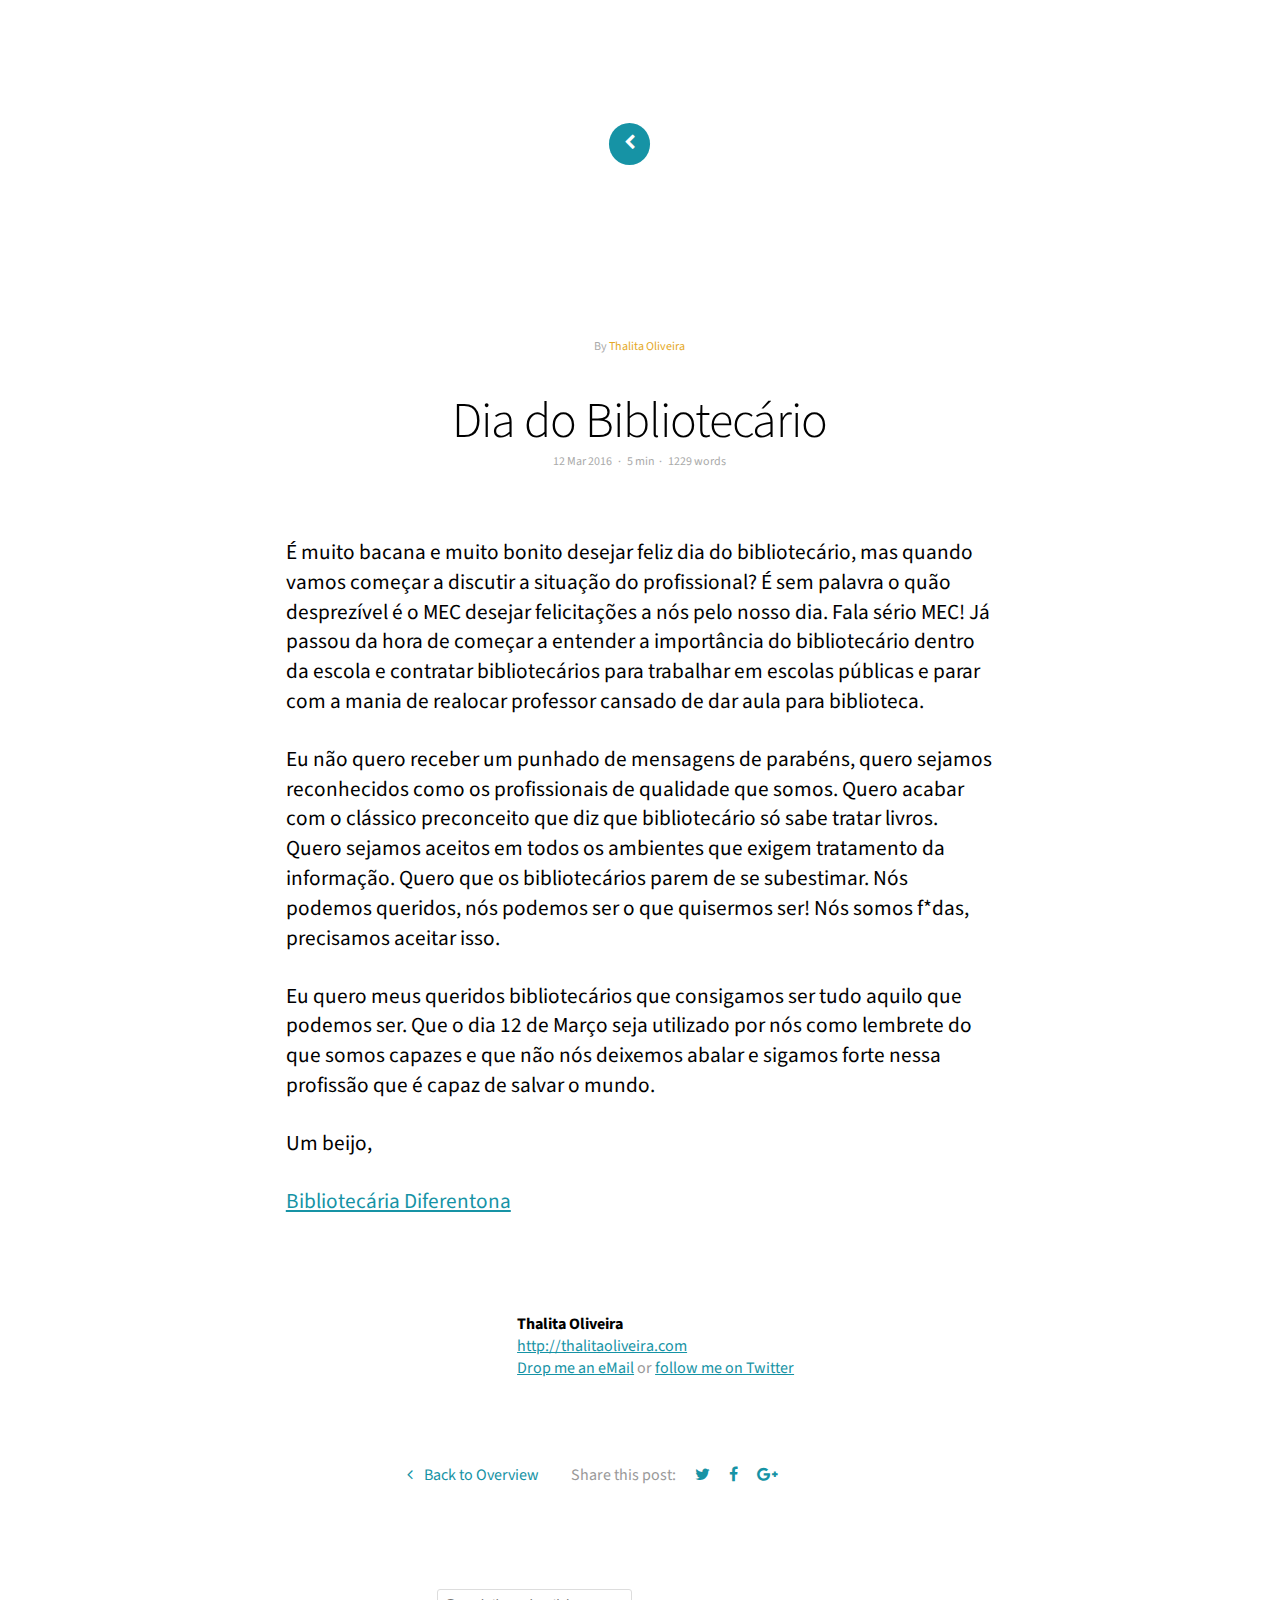
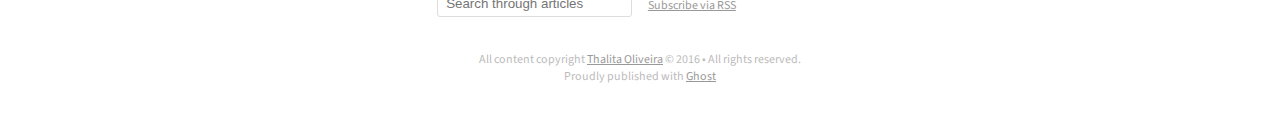
==== dia-do-bibliotecario/index.html @ 6cfe7553 "Blog update at 2016-04-02 15:34:23" ====
<!DOCTYPE html>
<html>
<head>
    <meta charset="utf-8" />
    <meta http-equiv="X-UA-Compatible" content="IE=edge" />

    <title>Dia do Bibliotecário</title>
    <meta name="description" content="É muito bacana e muito bonito desejar feliz dia do bibliotecário, mas quando vamos começar a discutir a situação do profissional?" />

    <!-- (1) Optimize for mobile versions: http://goo.gl/EOpFl -->
    <meta name="viewport" content="width=device-width, initial-scale=1.0">

    <!-- (1) force latest IE rendering engine: bit.ly/1c8EiC9 -->
    <meta http-equiv="X-UA-Compatible" content="IE=edge">

    <meta name="HandheldFriendly" content="True" />
    <meta name="MobileOptimized" content="320" />
    <meta name="apple-mobile-web-app-capable" content="yes">
    <meta name="apple-mobile-web-app-status-bar-style" content="black-translucent">
    <meta name="twitter:card" content="summary">
    <meta name="twitter:title" content="Dia do Bibliotecário">
    <meta name="twitter:description" content="É muito bacana e muito bonito desejar feliz dia do bibliotecário, mas quando vamos começar a discutir a situação do profissional?">
    <meta name="twitter:site" content="http://www.svenread.com">
    <meta name="twitter:creator" content="@starburst1977">
    <meta name="google-site-verification" content="">
    <meta property="fb:admins" content="">
    <meta property="og:type" content="article">
    <meta property="og:title" content="Dia do Bibliotecário">
    <meta property="og:description" content="É muito bacana e muito bonito desejar feliz dia do bibliotecário, mas quando vamos começar a discutir a situação do profissional?">

    <link rel="shortcut icon" href="../favicon.ico">

    <link rel="stylesheet" type="text/css" href="../assets/css/main.css?v=9c17a41917" />
    <link rel="stylesheet" href="../assets/js/styles/obsidian.css?v=9c17a41917">

    <link href="http://netdna.bootstrapcdn.com/font-awesome/4.0.3/css/font-awesome.min.css" rel="stylesheet">
    <link rel="stylesheet" href="http://brick.a.ssl.fastly.net/Linux+Libertine:400,400i,700,700i">
    <link href='http://fonts.googleapis.com/css?family=Source+Sans+Pro:300,400,600,700,300italic,400italic,700italic' rel='stylesheet' type='text/css'>
    <script src="https://code.jquery.com/jquery-1.11.0.min.js"></script>
    <link rel="canonical" href="index.html" />
    <meta name="referrer" content="origin" />
    
    <meta property="og:site_name" content="Thalita Oliveira" />
    <meta property="og:type" content="article" />
    <meta property="og:title" content="Dia do Bibliotecário" />
    <meta property="og:description" content="É muito bacana e muito bonito desejar feliz dia do bibliotecário, mas quando vamos começar a discutir a situação do profissional?" />
    <meta property="og:url" content="http://localhost:2368/dia-do-bibliotecario/" />
    <meta property="article:published_time" content="2016-03-12T14:24:00.000Z" />
    <meta property="article:modified_time" content="2016-04-02T14:28:11.676Z" />
    <meta name="twitter:card" content="summary" />
    <meta name="twitter:title" content="Dia do Bibliotecário" />
    <meta name="twitter:description" content="É muito bacana e muito bonito desejar feliz dia do bibliotecário, mas quando vamos começar a discutir a situação do profissional?" />
    <meta name="twitter:url" content="http://localhost:2368/dia-do-bibliotecario/" />
    
    <script type="application/ld+json">
{
    "@context": "http://schema.org",
    "@type": "Article",
    "publisher": "Thalita Oliveira",
    "author": {
        "@type": "Person",
        "name": "Thalita Oliveira",
        "image": "//www.gravatar.com/avatar/0c8b65e750cf03abf9b9741b31fd6241?s=250&d=mm&r=x",
        "url": "http://localhost:2368/author/oliveirarthalita/",
        "sameAs": "http://thalitaoliveira.com"
    },
    "headline": "Dia do Bibliotecário",
    "url": "http://localhost:2368/dia-do-bibliotecario/",
    "datePublished": "2016-03-12T14:24:00.000Z",
    "dateModified": "2016-04-02T14:28:11.676Z",
    "description": "É muito bacana e muito bonito desejar feliz dia do bibliotecário, mas quando vamos começar a discutir a situação do profissional?"
}
    </script>

    <meta name="generator" content="Ghost 0.7" />
    <link rel="alternate" type="application/rss+xml" title="Thalita Oliveira" href="../rss/index.html" />
</head>
<body class="post-template">

    

<main class="content" role="main">

                <article class="post article" itemscope itemtype="http://schema.org/BlogPosting" role="article">
                <header class="post-header">
                    <a href="../index.html" class="button-back"><i class="fa fa-chevron-left "></i></a>
                    
                </header>
                <div class="post-author">
                    <div class="author-image" style="background-image: url(http://www.gravatar.com/avatar/0c8b65e750cf03abf9b9741b31fd6241?s=250&amp;d=mm&amp;r=x)">Blog Logo</div>
                    <div class="author-name">By <a href="../author/oliveirarthalita/index.html">Thalita Oliveira</a></div>
                </div>
                <h1 class="post-title">Dia do Bibliotecário</h1>
                <span class="post-meta">
                    <time datetime="2016-03-12">12 Mar 2016</time>
                    &nbsp;&nbsp;·&nbsp;&nbsp;
                    <span class="post-reading">
                        <span class="post-reading-time"></span>&nbsp;&nbsp;·&nbsp;&nbsp;
                        <span class="post-word-count"></span> <span>words</span>
                    </span>
                </span>


            

            <section class="post-content">
                <a name="topofpage"></a>
                <p>É muito bacana e muito bonito desejar feliz dia do bibliotecário, mas quando vamos começar a discutir a situação do profissional? É sem palavra o quão desprezível é o MEC desejar felicitações a nós pelo nosso dia. Fala sério MEC! Já passou da hora de começar a entender a importância do bibliotecário dentro da escola e contratar bibliotecários para trabalhar em escolas públicas e parar com a mania de realocar professor cansado de dar aula para biblioteca.</p>

<p>Eu não quero receber um punhado de mensagens de parabéns, quero sejamos reconhecidos como os profissionais de qualidade que somos. Quero acabar com o clássico preconceito que diz que bibliotecário só sabe tratar livros. Quero sejamos aceitos em todos os ambientes que exigem tratamento da informação. Quero que os bibliotecários parem de se subestimar. Nós podemos queridos, nós podemos ser o que quisermos ser! Nós somos f*das, precisamos aceitar isso.</p>

<p>Eu quero meus queridos bibliotecários que consigamos ser tudo aquilo que podemos ser. Que o dia 12 de Março seja utilizado por nós como lembrete do que somos capazes e que não nós deixemos abalar e sigamos forte nessa profissão que é capaz de salvar o mundo.</p>

<p>Um beijo,</p>

<p><a href="https://www.facebook.com/bibliodiferentona/">Bibliotecária Diferentona</a></p>
            </section>

            <footer class="post-footer">

                <section class="author">
                    <div class="author-image" style="background-image: url(http://www.gravatar.com/avatar/0c8b65e750cf03abf9b9741b31fd6241?s=250&amp;d=mm&amp;r=x)">Blog Logo</div>
                    <h4 itemprop="author" itemscope itemtype="http://schema.org/Person">Thalita Oliveira</h4>
                    <p itemprop="description"></p>
                    <p><a href="http://thalitaoliveira.com">http://thalitaoliveira.com</a></p>
                    <p><a href="mailto:oliveirarthalita@gmail.com">Drop me an eMail</a> or <a href="http://www.twitter.com/thalit__a">follow me on Twitter</a></p>
                </section>

                <section class="share">
                    <div class="left">
                        <a href="../index.html"><i class="fa fa-angle-left "></i> Back to Overview</a>
                    </div>
                    <div class="right">
                        <p>Share this post:
                            <a class="icon-twitter" href="http://twitter.com/share?text=Dia%20do%20Bibliotec%C3%A1rio&url=http://localhost:2368/dia-do-bibliotecario/"
                                onclick="window.open(this.href, 'twitter-share', 'width=550,height=235');return false;">
                                <i class="fa fa-twitter"></i>
                            </a>
                            <a class="icon-facebook" href="https://www.facebook.com/sharer/sharer.php?u=http://localhost:2368/dia-do-bibliotecario/"
                                onclick="window.open(this.href, 'facebook-share','width=580,height=296');return false;">
                                <i class="fa fa-facebook"></i>
                            </a>
                            <a class="icon-google-plus" href="https://plus.google.com/share?url=http://localhost:2368/dia-do-bibliotecario/"
                               onclick="window.open(this.href, 'google-plus-share', 'width=490,height=530');return false;">
                                <i class="fa fa-google-plus"></i>
                            </a>
                        </p>
                    </div>
                </section>


            </footer>


    </article>

</main>


    <footer class="site-footer">
        <div class="cf">
            <div class="left">
                <form>
                  <input id="search-field" placeholder="Search through articles" />
                </form>
            </div>
            <div class="right">
                <a class="subscribe icon-feed" href="../rss/index.html"><span class="tooltip">Subscribe via RSS</span></a>
            </div>
        </div>

        <br>
        <section id="results"></section>
        <br>
        <div class="inner">
             <section class="copyright">All content copyright <a href="../index.html">Thalita Oliveira</a> &copy; 2016 &bull; All rights reserved.</section>
             <section class="poweredby">Proudly published with <a class="icon-ghost" href="http://ghost.org">Ghost</a></section>
        </div>
    </footer>

    



    <script src="../assets/js/readingTime.min.js?v=9c17a41917"></script>
    <!-- Ghost Search Script-->
    <script src="../assets/js/jquery.ghostHunter.min.js?v=9c17a41917"></script>

    <script type="text/javascript" src="../assets/js/min/index-ck.js?v=9c17a41917"></script>
    <script>
      (function(i,s,o,g,r,a,m){i['GoogleAnalyticsObject']=r;i[r]=i[r]||function(){
      (i[r].q=i[r].q||[]).push(arguments)},i[r].l=1*new Date();a=s.createElement(o),
      m=s.getElementsByTagName(o)[0];a.async=1;a.src=g;m.parentNode.insertBefore(a,m)
      })(window,document,'script','//www.google-analytics.com/analytics.js','ga');

      ga('create', 'UA-66895859-3', 'auto');
      ga('send', 'pageview');

    </script>
      <script type="text/javascript" src="../assets/js/jquery.fitvids.js?v=9c17a41917"></script>
      <script src="../assets/js/highlight.pack.js?v=9c17a41917"></script>
      <script>hljs.initHighlightingOnLoad();</script>

    <script>

      var searchField = $("#search-field").ghostHunter({
                          results   : "#results",
                          zeroResultsInfo     : false,
                          //Enable the "search as you type" by uncommenting the following line
                          onKeyUp   : true
                        });

      function clearResults() {
        searchField.clear();
      }

    </script>

</body>
</html>
---- assets/css/main.css ----
.cf:after{content:"";display:table;clear:both}body,html{background-color:#fff;font-family:"Source Sans Pro";color:#000;-webkit-hyphens:auto;-moz-hyphens:auto;hyphens:auto;font-weight:400;font-style:normal;-moz-font-feature-settings:"liga=1, dlig=1";-ms-font-feature-settings:"liga","dlig";-webkit-font-feature-settings:"liga","dlig";-o-font-feature-settings:"liga","dlig";font-feature-settings:"liga","dlig";font-size:12px}@media only screen and (min-width: 800px){body,html{font-size:14px}}@media only screen and (min-width: 1200px){body,html{font-size:16px}}@media only screen and (min-width: 1600px){body,html{font-size:18px}}body a,html a{color:#1693A5}body.fontSerif,html.fontSerif{font-family:"Linux Libertine"}.site-head,.content,.site-footer{width:100%;margin:0 auto}@media only screen and (min-width: 800px){.site-head,.content,.site-footer{width:62%}}@media only screen and (min-width: 1400px){.site-head,.content,.site-footer{width:50%}}@media only screen and (min-width: 2000px){.site-head,.content,.site-footer{width:38%}}.site-head-content{position:relative;margin-top:2.61792rem;text-align:center;padding:0 0 1.618rem}.site-head-content:after{content:"";display:table;clear:both}@media only screen and (min-width: 800px){.site-head-content{padding:0 32px 4.2358rem;margin-top:6.85353rem}}.site-head-content .left{float:left;width:100%;position:relative;padding-top:11.08901rem}@media only screen and (min-width: 800px){.site-head-content .left{width:38%}}.site-head-content .right{float:right;width:100%;text-align:center;-webkit-box-sizing:border-box;-moz-box-sizing:border-box;box-sizing:border-box;padding:0 2rem 0}@media only screen and (min-width: 800px){.site-head-content .right{width:62%;text-align:left;padding-left:2rem}}.site-head-content .blog-logo{width:6.85353rem;height:6.85353rem;position:absolute;top:0;right:50%;margin-right:-0.97908rem;margin-top:2rem;background-size:cover;border-radius:50%;z-index:99;text-indent:-9999px}@media only screen and (min-width: 800px){.site-head-content .blog-logo{right:6.85353rem;margin-right:0}}.site-head-content .blog-cover{width:11.08901rem;height:11.08901rem;position:absolute;top:0;right:50%;margin-right:-7.39267rem;border-radius:50%;z-index:98;background-size:cover;text-indent:-9999px}@media only screen and (min-width: 800px){.site-head-content .blog-cover{right:0;margin-right:0}}.site-head-content .blog-title{font-size:1.7689rem;line-height:1;font-family:"Source Sans Pro";color:#000;font-weight:500;margin:0;padding:1.618rem 0 0}.site-head-content .blog-description{font-size:1rem;line-height:1.25;font-family:"Source Sans Pro";font-weight:300;color:#666;margin:0;padding:0}.site-head-content .blog-social{padding:1rem 0}.site-head-content .blog-social:after{content:"";display:table;clear:both}.site-head-content .blog-social a{display:inline-block;width:2.61792rem;height:2.61792rem;border-radius:50%;background-color:#F02311;text-align:center;margin-right:0.61805rem;-webkit-transition:all 0.35s ease-in-out;-moz-transition:all 0.35s ease-in-out;transition:all 0.35s ease-in-out}.site-head-content .blog-social a:nth-child(2){background-color:#e5a825}.site-head-content .blog-social a:nth-child(3){background-color:#1693A5}.site-head-content .blog-social a:nth-child(4){background-color:#45a516}.site-head-content .blog-social a:hover{background-color:#000}.site-head-content .blog-social a:hover i{color:#fff}.site-head-content .blog-social a i{color:#fff;font-size:1.618rem;line-height:2.61792rem}.lessHeadSpace .site-head-content{margin-top:1.618rem;text-align:center;padding:0 0 1.618rem}.lessHeadSpace .site-head-content:after{content:"";display:table;clear:both}@media only screen and (min-width: 800px){.lessHeadSpace .site-head-content{padding:0 32px 2.61792rem;margin-top:2.61792rem}}.head-links{padding:0.66rem 0 0;font-weight:300;color:#ccc;font-size:1rem}.head-links a{color:#1693A5;margin:0;text-decoration:none}.head-links a:hover{text-decoration:underline;color:#000}.index-headline{text-align:center;line-height:1rem;height:1rem;position:relative;font-weight:300;margin:2.61792rem 0 0;padding:0}.index-headline.bottom{margin:1.618rem 0 2.61792rem}.index-headline span{background-color:#fff;font-size:0.75188rem;color:#aaa;padding:0 16px;z-index:10;position:relative}.index-headline nav span{padding:0}.index-headline:after{position:absolute;content:"";top:8px;left:0;right:0;margin:0 auto;border-top:1px solid #f5f5f5;z-index:0}.index:after{content:"";display:table;clear:both}.index .frame{padding:1rem 0 0}.index .post{padding:1rem 1.618rem;width:100%;-webkit-box-sizing:border-box;-moz-box-sizing:border-box;box-sizing:border-box}@media only screen and (min-width: 900px){.index .post{width:49%;display:inline-block;vertical-align:top}}.index .post .article-item{color:#000;text-decoration:none;display:block;-webkit-transition:all 0.35s ease-in-out;-moz-transition:all 0.35s ease-in-out;transition:all 0.35s ease-in-out}.index .post .article-item:hover .post-title{text-decoration:underline}.index .post .article-item:hover .post-excerpt p{color:#000}.index .post .post-meta{font-size:0.75188rem;line-height:16px;height:16px;white-space:nowrap;overflow:hidden;text-overflow:ellipsis;padding:0.56532rem 0;color:#bbb;font-weight:300;display:block}.index .post .post-meta a{text-decoration:none}.index .post .post-meta a:hover{text-decoration:underline}.index .post .post-header .post-title{font-size:1.33rem;padding:1rem 0 0;margin:0;line-height:1.7689rem;height:1.7689rem;font-weight:500;white-space:nowrap;overflow:hidden;text-overflow:ellipsis}.index .post .post-header .post-title a{color:#000;text-decoration:none}.index .post .post-excerpt{padding:0 0}.index .post .post-excerpt p{font-size:1rem;line-height:1.4;color:#666;font-weight:300;padding:0;margin:0}.index .post.featured{width:100%;float:none}.index .post.featured .post-header .post-title{font-size:1.7689rem;line-height:2.35264rem;height:2.35264rem}.index .post.featured .post-excerpt p{font-size:1.33rem}.singleCol .index .post{width:100%;float:none}.pagination{padding:0;display:inline;-webkit-box-sizing:border-box;-moz-box-sizing:border-box;box-sizing:border-box;font-size:0.75188rem}.pagination a{margin:0}.archive-template .index-headline.featured{display:none}.site-footer{text-align:center;-webkit-box-sizing:border-box;-moz-box-sizing:border-box;box-sizing:border-box;color:#bbb;font-size:0.75188rem;padding:1rem 0 2.61792rem}.site-footer:after{content:"";display:table;clear:both}.site-footer a{color:#999}.site-footer a:hover{color:#1693A5}.site-footer .left{float:left;width:49%;text-align:right}.site-footer .left input{border:1px #ddd solid;border-radius:3px;padding:5.33333px 8px}.site-footer .right{float:right;width:49%;text-align:left;padding-top:8px}#results{padding:0 2.61792rem}#results a{display:block;padding:1rem 2.61792rem;margin-bottom:0.61805rem;background-color:#f5f5f5;border-radius:0.61805rem;text-decoration:none}#results a h2{color:#333;padding:0;margin:0;font-size:1.33rem;font-weight:300}#results a h4{color:#aaa;font-size:0.75188rem;padding:0.61805rem 0 0;margin:0;font-weight:500}.article .post-header,.page .post-header{position:relative;margin-top:6.85353rem;text-align:center;padding:0 0 6.85353rem}.article .post-header:after,.page .post-header:after{content:"";display:table;clear:both}.article .post-header .button-back,.page .post-header .button-back{width:2.61792rem;height:2.61792rem;position:absolute;top:0;right:50%;margin-right:-0.65448rem;margin-top:0.85rem;background-size:cover;border-radius:50%;z-index:99;background-color:#1693A5;text-align:center;line-height:2.61792rem;color:#fff;font-size:1rem;text-indent:0;-webkit-transition:all 0.35s ease-in-out;-moz-transition:all 0.35s ease-in-out;transition:all 0.35s ease-in-out}.article .post-header .button-back:hover,.page .post-header .button-back:hover{background-color:#F02311}.article .post-header .blog-logo,.page .post-header .blog-logo{width:4.2358rem;height:4.2358rem;position:absolute;top:0;right:50%;margin-right:-3.52983rem;border-radius:50%;z-index:98;background-size:cover;text-indent:-9999px}.article .author-image,.page .author-image{width:6.85353rem;height:6.85353rem;border-radius:50%;z-index:98;background-size:cover;text-indent:-9999px;margin:0 auto}.article .author-name,.page .author-name{display:block;text-align:center;font-size:0.75188rem;color:#aaa;padding:0.61805rem 0;text-indent:0;line-height:1rem}.article .author-name a,.page .author-name a{color:#e5a825;text-decoration:none}.article .topofpage,.page .topofpage{text-indent:0;position:absolute;bottom:1.618rem;color:#fff;font-size:1.7689rem}.article .post-title,.page .post-title{font-size:3.12901rem;text-align:center;line-height:1.25;font-weight:300;margin:0;padding:0.61805rem 0 0;-webkit-hyphens:manual;-moz-hyphens:manual;hyphens:manual;letter-spacing:-1px}@media only screen and (min-width: 800px){.article .post-title,.page .post-title{padding:1rem 1.7689rem 0}}@media only screen and (min-width: 1200px){.article .post-title,.page .post-title{padding:1.618rem 2.35264rem 0}}@media only screen and (min-width: 1600px){.article .post-title,.page .post-title{padding:1.618rem 3.12901rem 0}}.article .post-meta,.page .post-meta{display:block;text-align:center;font-size:0.75188rem;color:#aaa;padding:0 0 4.2358rem}.article .post-content,.article .post-footer,.page .post-content,.page .post-footer{font-size:1.33rem;padding:0 1.33rem}@media only screen and (min-width: 800px){.article .post-content,.article .post-footer,.page .post-content,.page .post-footer{padding:0 1.7689rem}}@media only screen and (min-width: 1200px){.article .post-content,.article .post-footer,.page .post-content,.page .post-footer{padding:0 2.35264rem}}@media only screen and (min-width: 1600px){.article .post-content,.article .post-footer,.page .post-content,.page .post-footer{padding:0 3.12901rem}}.article .post-content h1,.article .post-footer h1,.page .post-content h1,.page .post-footer h1{font-size:2.35264rem;padding:1.7689rem 0;line-height:1.15;font-weight:300;text-align:center;margin:0;-webkit-hyphens:manual;-moz-hyphens:manual;hyphens:manual}.article .post-content h2,.article .post-footer h2,.page .post-content h2,.page .post-footer h2{font-size:2.35264rem;padding:1.7689rem 0;line-height:1.15;margin:0}.article .post-content h3,.article .post-footer h3,.page .post-content h3,.page .post-footer h3{font-size:1.7689rem;padding:1.7689rem 0;line-height:1.15;margin:0}.article .post-content h4,.article .post-footer h4,.page .post-content h4,.page .post-footer h4{font-size:1.33rem;padding:1.7689rem 0 0;margin:0}.article .post-content img,.article .post-footer img,.page .post-content img,.page .post-footer img{max-width:100%;border-radius:1rem;margin:0 auto;display:block}.article .post-content figure,.article .post-footer figure,.page .post-content figure,.page .post-footer figure{padding:0 0 1.7689rem;margin:0;text-align:center}.article .post-content figure figcaption,.article .post-footer figure figcaption,.page .post-content figure figcaption,.page .post-footer figure figcaption{padding:0.75188rem 0 0;font-style:italic;color:#aaa;font-size:1rem}.article .post-content p,.article .post-footer p,.page .post-content p,.page .post-footer p{font-size:1.33rem;line-height:1.4;padding:0 0 1.7689rem;margin:0}.article .post-content code,.article .post-footer code,.page .post-content code,.page .post-footer code{background-color:#000;color:#fff;border-color:#000;font-family:Inconsolata,monospace,sans-serif;font-size:1rem;border-radius:0.38198rem;padding:2px 4px 4px;position:relative;top:-3px;white-space:nowrap;-webkit-hyphens:none;-moz-hyphens:none;hyphens:none}.article .post-content pre>code,.article .post-footer pre>code,.page .post-content pre>code,.page .post-footer pre>code{background-color:#000;border-color:#000;-webkit-box-sizing:border-box;-moz-box-sizing:border-box;box-sizing:border-box;padding:1.33rem 1.7689rem;color:#fff;font-size:1rem;line-height:1.4;margin-left:-5%;width:110%;display:block;white-space:pre;overflow:auto;border-radius:1rem}.article .post-content pre,.article .post-footer pre,.page .post-content pre,.page .post-footer pre{padding:0;margin:0 0 2rem;-webkit-box-sizing:border-box;-moz-box-sizing:border-box;box-sizing:border-box}.article .post-content pre code,.article .post-content tt,.article .post-footer pre code,.article .post-footer tt,.page .post-content pre code,.page .post-content tt,.page .post-footer pre code,.page .post-footer tt{white-space:-moz-pre-wrap;white-space:pre-wrap;border:none}.article .post-content hr,.article .post-footer hr,.page .post-content hr,.page .post-footer hr{border:0;padding:0;display:block;width:20%;margin:1.33rem auto 1.33rem auto;border:1px solid #ccc}.article .post-content ul,.article .post-content ol,.article .post-footer ul,.article .post-footer ol,.page .post-content ul,.page .post-content ol,.page .post-footer ul,.page .post-footer ol{padding:0 0 1.7689rem;margin:0}.article .post-content ul li,.article .post-content ol li,.article .post-footer ul li,.article .post-footer ol li,.page .post-content ul li,.page .post-content ol li,.page .post-footer ul li,.page .post-footer ol li{margin-left:2.61792rem;list-style-type:disc;padding:0}.article .post-content ul li p,.article .post-content ol li p,.article .post-footer ul li p,.article .post-footer ol li p,.page .post-content ul li p,.page .post-content ol li p,.page .post-footer ul li p,.page .post-footer ol li p{padding:0 0 1.618rem}.article .post-content ol li,.article .post-footer ol li,.page .post-content ol li,.page .post-footer ol li{list-style-type:decimal}.article .post-content blockquote,.article .post-footer blockquote,.page .post-content blockquote,.page .post-footer blockquote{font-style:italic;font-size:1.33rem;line-height:1.4;padding:1.7689rem 0 0 1.7689rem;border-left:8px #e5a825 solid;margin:0 0 1.7689rem}.article .post-content kbd,.article .post-footer kbd,.page .post-content kbd,.page .post-footer kbd{display:inline-block;margin-bottom:1.618rem;padding:1px 8px;border:#ccc 1px solid;color:#000;text-shadow:#fff 0 1px 0;font-size:0.9em;font-weight:bold;background:#e5a825;border-radius:4px;box-shadow:0 1px 0 rgba(0,0,0,0.2),0 1px 0 0 #fff inset}.article .post-content table,.article .post-footer table,.page .post-content table,.page .post-footer table{-moz-box-sizing:border-box;box-sizing:border-box;margin:0 0 1.618rem;width:100%;max-width:100%;background-color:transparent}.article .post-content table th,.article .post-content table td,.article .post-footer table th,.article .post-footer table td,.page .post-content table th,.page .post-content table td,.page .post-footer table th,.page .post-footer table td{padding:1rem;line-height:1.5;text-align:left;vertical-align:top;border-top:1px solid #ccc}.article .post-content table th,.article .post-footer table th,.page .post-content table th,.page .post-footer table th{color:#000}.article .post-content table caption+thead tr:first-child th,.article .post-content table caption+thead tr:first-child td,.article .post-content table colgroup+thead tr:first-child th,.article .post-content table colgroup+thead tr:first-child td,.article .post-content table thead:first-child tr:first-child th,.article .post-content table thead:first-child tr:first-child td,.article .post-footer table caption+thead tr:first-child th,.article .post-footer table caption+thead tr:first-child td,.article .post-footer table colgroup+thead tr:first-child th,.article .post-footer table colgroup+thead tr:first-child td,.article .post-footer table thead:first-child tr:first-child th,.article .post-footer table thead:first-child tr:first-child td,.page .post-content table caption+thead tr:first-child th,.page .post-content table caption+thead tr:first-child td,.page .post-content table colgroup+thead tr:first-child th,.page .post-content table colgroup+thead tr:first-child td,.page .post-content table thead:first-child tr:first-child th,.page .post-content table thead:first-child tr:first-child td,.page .post-footer table caption+thead tr:first-child th,.page .post-footer table caption+thead tr:first-child td,.page .post-footer table colgroup+thead tr:first-child th,.page .post-footer table colgroup+thead tr:first-child td,.page .post-footer table thead:first-child tr:first-child th,.page .post-footer table thead:first-child tr:first-child td{border-top:0}.article .post-content table tbody+tbody,.article .post-footer table tbody+tbody,.page .post-content table tbody+tbody,.page .post-footer table tbody+tbody{border-top:2px solid #efefef}.article .post-content table table table,.article .post-footer table table table,.page .post-content table table table,.page .post-footer table table table{background-color:#fff}.article .post-content table tbody>tr:nth-child(odd)>td,.article .post-content table tbody>tr:nth-child(odd)>th,.article .post-footer table tbody>tr:nth-child(odd)>td,.article .post-footer table tbody>tr:nth-child(odd)>th,.page .post-content table tbody>tr:nth-child(odd)>td,.page .post-content table tbody>tr:nth-child(odd)>th,.page .post-footer table tbody>tr:nth-child(odd)>td,.page .post-footer table tbody>tr:nth-child(odd)>th{background-color:#fff}.article .post-content table.plain tbody>tr:nth-child(odd)>td,.article .post-content table.plain tbody>tr:nth-child(odd)>th,.article .post-footer table.plain tbody>tr:nth-child(odd)>td,.article .post-footer table.plain tbody>tr:nth-child(odd)>th,.page .post-content table.plain tbody>tr:nth-child(odd)>td,.page .post-content table.plain tbody>tr:nth-child(odd)>th,.page .post-footer table.plain tbody>tr:nth-child(odd)>td,.page .post-footer table.plain tbody>tr:nth-child(odd)>th{background:transparent}.article.tag-articleimage .post-head,.page.tag-articleimage .post-head{position:absolute;bottom:0;left:0;right:0;background-color:transparent;background-image:-webkit-linear-gradient(transparent 0%,#000 100%);background-image:linear-gradient(transparent 0%,#000 100%)}.article.tag-articleimage .post-image,.page.tag-articleimage .post-image{background-size:cover;position:absolute;top:0;left:0;right:0;bottom:0;text-indent:-9999px;padding-top:33%;z-index:1;background-color:#000;overflow:hidden}.article.tag-articleimage .post-image .post-image-image,.page.tag-articleimage .post-image .post-image-image{position:absolute;left:0;right:0;bottom:0;top:0;background-size:cover;text-indent:-9999px;background-position:center}.article.tag-articleimage .post-header,.page.tag-articleimage .post-header{position:absolute;top:1.618rem;left:0;right:0;z-index:999;text-align:center;padding:0 0 6.85353rem}.article.tag-articleimage .post-header:after,.page.tag-articleimage .post-header:after{content:"";display:table;clear:both}.article.tag-articleimage .post-header .button-back,.page.tag-articleimage .post-header .button-back{width:2.61792rem;height:2.61792rem;position:absolute;top:0;right:50%;margin-right:-0.65448rem;margin-top:0.85rem;background-size:cover;border-radius:50%;z-index:99;background-color:#1693A5;text-align:center;line-height:2.61792rem;color:#fff;font-size:1rem;-webkit-transition:all 0.35s ease-in-out;-moz-transition:all 0.35s ease-in-out;transition:all 0.35s ease-in-out}.article.tag-articleimage .post-header .button-back:hover,.page.tag-articleimage .post-header .button-back:hover{background-color:#F02311}.article.tag-articleimage .post-header .blog-logo,.page.tag-articleimage .post-header .blog-logo{width:4.2358rem;height:4.2358rem;position:absolute;top:0;right:50%;margin-right:-3.52983rem;border-radius:50%;z-index:98;background-size:cover;text-indent:-9999px}.article.tag-articleimage .post-title,.page.tag-articleimage .post-title{font-size:3.12901rem;text-align:center;line-height:1.25;font-weight:700;margin:0;text-indent:0;z-index:999;color:#fff;padding:0.61805rem 0 0.61805rem;letter-spacing:-1px}@media only screen and (min-width: 800px){.article.tag-articleimage .post-title,.page.tag-articleimage .post-title{padding:1rem 1.7689rem 0.61805rem}}@media only screen and (min-width: 1200px){.article.tag-articleimage .post-title,.page.tag-articleimage .post-title{padding:2.61792rem 2.35264rem 0.61805rem}}@media only screen and (min-width: 1600px){.article.tag-articleimage .post-title,.page.tag-articleimage .post-title{padding:2.61792rem 3.12901rem 0.61805rem}}.article.tag-articleimage .post-meta,.page.tag-articleimage .post-meta{display:block;text-align:center;text-indent:0;font-size:0.75188rem;color:rgba(255,255,255,0.62);padding:0 0 4.2358rem}.article.tag-articleimage .post-meta a,.page.tag-articleimage .post-meta a{color:#e5a825}.article.tag-articleimage .post-meta a:hover,.page.tag-articleimage .post-meta a:hover{color:#fff}.article.tag-articleimage .post-meta.author,.page.tag-articleimage .post-meta.author{padding:0 6.85353rem 6.85353rem;font-size:1rem}.article.tag-articleimage .post-meta.author div,.page.tag-articleimage .post-meta.author div{font-size:1rem;color:#999}.article.tag-articleimage .post-meta.author div span,.page.tag-articleimage .post-meta.author div span{padding:0 0.42505rem;color:#666}.article.tag-articleimage .post-content,.page.tag-articleimage .post-content{font-size:1.33rem;padding:0 1.33rem 0;margin-top:0}@media only screen and (min-width: 800px){.article.tag-articleimage .post-content,.page.tag-articleimage .post-content{padding:1.618rem 1.7689rem 0}}@media only screen and (min-width: 1200px){.article.tag-articleimage .post-content,.page.tag-articleimage .post-content{padding:1.618rem 2.35264rem 0}}@media only screen and (min-width: 1600px){.article.tag-articleimage .post-content,.page.tag-articleimage .post-content{padding:1.618rem 3.12901rem 0}}.page-about .post-head{position:absolute;bottom:0;left:0;right:0;background-color:transparent;background-image:-webkit-linear-gradient(transparent 62%,#000 100%);background-image:linear-gradient(transparent 62%,#000 100%)}.page-about .post-image{position:absolute;top:0;left:0;right:0;bottom:25%;background-color:#000;overflow:hidden}.page-about .post-image .post-image-image{position:absolute;left:0;right:0;bottom:0;top:0;background-size:cover;text-indent:-9999px;background-position:center}.page-about .post-header{position:absolute;bottom:23%;left:0;right:0;text-align:center;padding:0 0 6.85353rem}.page-about .post-header:after{content:"";display:table;clear:both}.page-about .post-header .button-back{width:2.61792rem;height:2.61792rem;position:absolute;top:0;right:50%;margin-right:3rem;margin-top:4.2358rem;background-size:cover;border-radius:50%;z-index:99;background-color:#1693A5;text-align:center;line-height:2.61792rem;color:#fff;font-size:1rem;-webkit-transition:all 0.35s ease-in-out;-moz-transition:all 0.35s ease-in-out;transition:all 0.35s ease-in-out}.page-about .post-header .button-back:hover{background-color:#F02311}.page-about .post-header .blog-logo{width:11.08901rem;height:11.08901rem;position:absolute;top:0;right:50%;margin-right:-6.85353rem;border-radius:50%;z-index:98;background-size:cover;text-indent:-9999px}.page-about .post-content{font-size:1.33rem;padding:1.618rem 1.33rem 0;margin-top:0}@media only screen and (min-width: 800px){.page-about .post-content{padding:1.618rem 1.7689rem 0}}@media only screen and (min-width: 1200px){.page-about .post-content{padding:1.618rem 2.35264rem 0}}@media only screen and (min-width: 1600px){.page-about .post-content{padding:1.618rem 3.12901rem 0}}.article .post-footer .author{font-size:1rem;position:relative;width:62%;margin:4.2358rem auto 0;padding:0 0 2.61792rem 6.85353rem}.article .post-footer .author .author-image{width:6.85353rem;height:6.85353rem;position:absolute;top:0;left:0;background-size:cover;border-radius:50%;text-indent:-9999px}.article .post-footer .author h4{font-size:1rem;padding:0 0 0 2.61792rem;margin:0}.article .post-footer .author p{font-size:1rem;margin:0;padding:0 0 0 2.61792rem;color:#999}.article .post-footer .share{font-size:1rem;padding:2.61792rem 0 6.85353rem}.article .post-footer .share .left{float:left;width:38%;-webkit-box-sizing:border-box;-moz-box-sizing:border-box;box-sizing:border-box;padding:0 1rem 0 0;text-align:right}.article .post-footer .share .left a{text-decoration:none}.article .post-footer .share .left a i{margin-right:0.5rem}.article .post-footer .share .right{float:right;width:62%;-webkit-box-sizing:border-box;-moz-box-sizing:border-box;box-sizing:border-box;padding:0 0 0 1rem}.article .post-footer .share .right p{font-size:1rem;color:#999}.article .post-footer .share .right p a{text-decoration:none;margin-left:1rem}.page .post-title{padding-bottom:2.61792rem}.page .post-content{padding-bottom:4.2358rem}.tag-list .tag-archive-header h1{font-weight:200;text-align:center;padding:1.618rem 0 0}.tag-list .post-meta{font-size:0.75188rem;line-height:16px;height:16px;white-space:nowrap;overflow:hidden;text-overflow:ellipsis;padding:0.56532rem 0;color:#bbb;font-weight:300;display:block}.tag-list .post-meta a{text-decoration:none}.tag-list .post-meta a:hover{text-decoration:underline}.tag-list .post-title{font-size:1.33rem;padding:1rem 0 0;margin:0;line-height:1.7689rem;height:1.7689rem;font-weight:500;white-space:nowrap;overflow:hidden;text-overflow:ellipsis}.tag-list .post-title a{color:#000;text-decoration:none}.tag-list .post-excerpt{padding:0 0 1rem}.tag-list .post-excerpt p{font-size:1rem;line-height:1.4;color:#666;font-weight:300;padding:0;margin:0}.tag-list .post{padding:1rem 1.618rem}.tag-list .post:hover .post-title{text-decoration:underline}.tag-list .post:hover .post-excerpt p{color:#000}.ad{background-color:#f9f9f9;border-radius:0.56532rem;width:100%;margin:0 auto 4.2358rem;position:relative;padding:16px;height:130px;-webkit-box-sizing:border-box;-moz-box-sizing:border-box;box-sizing:border-box}.ad .fusion-wrap:after{content:"";display:table;clear:both}.ad img{width:130px !important;margin-left:0 !important;border-radius:0 !important}.ad .fusion-text,.ad .fusion-poweredby{position:relative;padding-left:162px;display:block;text-decoration:none;color:#666;font-size:1.33rem}.ad .fusion-text:hover,.ad .fusion-poweredby:hover{color:#1693A5;text-decoration:underline}.ad .fusion-poweredby{font-size:0.75188rem;text-decoration:none;color:#aaa;position:absolute;bottom:16px;left:16px}.ad .fusion-img{position:absolute;top:16px;left:16px;height:110px;width:130px}@media print{.post-footer,.site-footer{display:none}code,pre{color:#000;background-color:#fff}}.page-template-cv .sketch1{position:absolute;background-image:url("http://localhost:2368/assets/img/sketch1.gif");top:80px;right:80px;width:160px;height:160px;background-size:cover}.page-template-cv .post-image{background-color:#fff !important}.page-template-cv .post-meta{display:none !important}.page-template-cv .topofpage{color:#000 !important}.page-template-cv .post-title{padding-bottom:4.2358rem !important;color:#000 !important;text-shadow:0 1px 8px rgba(255,255,255,0.5)}.page-template-cv .post-head{background-image:none !important}.page-template-cv .author{font-size:1rem;color:#999;padding:1rem 0 0}.page-template-cv .custom{padding:2.61792rem 0 0}.page-template-cv .custom h1{padding:1.618rem 0 1rem}.page-template-cv .custom h3{text-align:center;padding:0 0 1rem;color:#bbb;font-weight:300;font-size:1.33rem}.page-template-cv .custom h4{text-align:center;padding:1.618rem 0 2.61792rem;color:#000;font-weight:500;font-size:1rem;text-transform:uppercase}.page-template-cv .custom h4.subheadline{padding-bottom:0.61805rem}.page-template-cv .custom h6{font-size:1rem;color:#ccc;padding:0 0 1.618rem;margin:0;font-weight:400;text-align:center}.page-template-cv .custom h6 a{margin-right:3px}.page-template-cv .custom h6 a:hover{color:#000}.page-template-cv .custom h6.subheadline{padding:0 0 2.61792rem}.page-template-cv .custom .introduction{padding-bottom:1.618rem}.page-template-cv .custom .introduction:after{content:"";display:table;clear:both}.page-template-cv .custom .introduction .left{float:none;width:100%;padding:0;-webkit-box-sizing:border-box;-moz-box-sizing:border-box;box-sizing:border-box}@media only screen and (min-width: 800px){.page-template-cv .custom .introduction .left{float:left;width:38%;padding:0 0.61805rem 0 0}}.page-template-cv .custom .introduction .left td,.page-template-cv .custom .introduction .left th{border-top:0px;font-size:1rem;padding:0 0 1rem 0;text-align:right}.page-template-cv .custom .introduction .left th{padding-right:1.618rem;white-space:nowrap;color:#666;font-weight:500;text-align:right;font-size:0.75188rem}.page-template-cv .custom .introduction .left .skill{width:100%;background-color:#eee;padding:0;height:1.3167rem}.page-template-cv .custom .introduction .left .skill:first-child{border-top-left-radius:4px;border-top-right-radius:4px}.page-template-cv .custom .introduction .left .skill:last-child{border-bottom-left-radius:4px;border-bottom-right-radius:4px}.page-template-cv .custom .introduction .left .skill .skill-fill{background-color:#45a516;border-radius:2px;height:1.3167rem;line-height:1rem;-webkit-box-sizing:border-box;-moz-box-sizing:border-box;box-sizing:border-box;padding:0 0.38198rem;border-bottom:1px #eee solid;float:right;text-align:right}.page-template-cv .custom .introduction .left .skill .skill-fill span{font-size:0.75188rem;color:#fff;line-height:1rem}.page-template-cv .custom .introduction .right{float:none;width:100%;padding:0;-webkit-box-sizing:border-box;-moz-box-sizing:border-box;box-sizing:border-box}.page-template-cv .custom .introduction .right p{font-size:1rem;line-height:1.33rem;padding-bottom:1.33rem;color:#666}@media only screen and (min-width: 800px){.page-template-cv .custom .introduction .right{float:right;width:62%;padding:0 0 0 0.61805rem}}.page-template-cv .custom .work{width:100%;margin:0 0 1rem}.page-template-cv .custom .work th,.page-template-cv .custom .work td{font-size:1rem;text-align:right;border-top:0px;line-height:1.4;padding:0 0.38198rem 0.38198rem 0}.page-template-cv .custom .work th:last-child,.page-template-cv .custom .work td:last-child{text-align:left;width:62%;padding:0 0 0.38198rem 0.38198rem}.page-template-cv .custom .work th p,.page-template-cv .custom .work td p{font-size:1rem}.page-template-cv .custom .work th.work__location,.page-template-cv .custom .work td.work__location{font-weight:300;color:#ccc}.page-template-cv .custom .work th.work__company a,.page-template-cv .custom .work td.work__company a{color:#000}.page-template-cv .custom .work th.work__company a:hover,.page-template-cv .custom .work td.work__company a:hover{color:#45a516}.page-template-cv .custom .work th.work__jobname,.page-template-cv .custom .work td.work__jobname{color:#45a516;position:relative}.page-template-cv .custom .work th.work__jobname .sideproject-image,.page-template-cv .custom .work td.work__jobname .sideproject-image{-webkit-box-sizing:border-box;-moz-box-sizing:border-box;box-sizing:border-box;width:4.2358rem;height:4.2358rem;border-radius:50%;background-size:cover;background-position:center;float:right;margin:4px 4px 0 0;text-indent:-9999px;text-align:left;box-shadow:inset 0 0 1px #000}.page-template-cv .custom .work th.work__jobname .sideproject-image.words,.page-template-cv .custom .work td.work__jobname .sideproject-image.words{background-image:url("https://d13yacurqjgara.cloudfront.net/users/2253/screenshots/599342/0011-words-icon.png")}.page-template-cv .custom .work th.work__jobname .sideproject-image.themes,.page-template-cv .custom .work td.work__jobname .sideproject-image.themes{background-image:url("https://d13yacurqjgara.cloudfront.net/users/2253/screenshots/1436246/0073-chiara-1-1.png")}.page-template-cv .custom .work th.work__jobname .sideproject-image.outofwords,.page-template-cv .custom .work td.work__jobname .sideproject-image.outofwords{background-image:url("https://d13yacurqjgara.cloudfront.net/users/2253/screenshots/865346/0046-words-multicolumn.png")}.page-template-cv .custom .work th .work__jobtimeframe,.page-template-cv .custom .work td .work__jobtimeframe{display:block;color:#ccc}.page-template-cv .custom .note{font-size:1rem;color:#ccc;text-align:center}.page-template-cv .custom .showcase:after{content:"";display:table;clear:both}.page-template-cv .custom .showcase .showcase__item{float:left;width:50%;background-size:cover;padding-top:35%;-webkit-box-sizing:border-box;-moz-box-sizing:border-box;box-sizing:border-box;position:relative}.page-template-cv .custom .showcase .showcase__item .legend{opacity:0;position:absolute;top:0;left:0;right:0;bottom:0;background-color:#000;color:#fff;text-align:center;padding:2.61792rem 0;-webkit-transition:all 0.35s ease-in-out;-moz-transition:all 0.35s ease-in-out;transition:all 0.35s ease-in-out}.page-template-cv .custom .showcase .showcase__item .legend a{color:#e5a825;font-size:1rem;display:block;text-align:center}.page-template-cv .custom .showcase .showcase__item:hover .legend{opacity:1}.page-template-cv .custom .popularposts .post{padding:1rem 1.618rem;width:100%;-webkit-box-sizing:border-box;-moz-box-sizing:border-box;box-sizing:border-box}.page-template-cv .custom .popularposts .post .article-item{color:#000;text-decoration:none;display:block;-webkit-transition:all 0.35s ease-in-out;-moz-transition:all 0.35s ease-in-out;transition:all 0.35s ease-in-out}.page-template-cv .custom .popularposts .post .article-item:hover .post-title{text-decoration:underline}.page-template-cv .custom .popularposts .post .article-item:hover .post-excerpt p{color:#000}.page-template-cv .custom .popularposts .post header .post-meta{font-size:0.75188rem !important;line-height:16px !important;height:16px !important;white-space:nowrap !important;overflow:hidden !important;text-overflow:ellipsis !important;padding:0.56532rem 0 !important;color:#bbb !important;font-weight:300 !important;display:block !important}.page-template-cv .custom .popularposts .post header .post-meta a{text-decoration:none !important}.page-template-cv .custom .popularposts .post header .post-meta a:hover{text-decoration:underline !important}.page-template-cv .custom .popularposts .post header .post-title{font-size:1.33rem !important;padding:1rem 0 0 !important;margin:0 !important;line-height:1.7689rem !important;height:1.7689rem !important;font-weight:500 !important;white-space:nowrap !important;overflow:hidden !important;text-overflow:ellipsis !important}.page-template-cv .custom .popularposts .post header .post-title a{color:#000 !important;text-decoration:none !important}.page-template-cv .custom .popularposts .post .post-excerpt{padding:0 0 1rem}.page-template-cv .custom .popularposts .post .post-excerpt p{font-size:1rem;line-height:1.4;color:#666;font-weight:300;padding:0;margin:0}.page-template-cv .custom .contact .contact-info{width:62%;margin:0 auto;background-color:#fbf1db;border-radius:8px;padding:16px 16px}.page-template-cv .custom .contact .contact-info a{color:#c08a17}@media only screen and (min-width: 800px){.page-template-cv .custom .contact .contact-info{padding:32px 64px;width:38%}}
/*# sourceMappingURL=main.css.map */
---- assets/js/styles/obsidian.css ----
/**
 * Obsidian style
 * ported by Alexander Marenin (http://github.com/ioncreature)
 */

.hljs {
    display: block; padding: 0.5em;
    background: #282B2E;
}

.hljs-keyword,
.hljs-literal,
.hljs-change,
.hljs-winutils,
.hljs-flow,
.lisp .hljs-title,
.clojure .hljs-built_in,
.nginx .hljs-title,
.css .hljs-id,
.tex .hljs-special {
    color: #93C763;
}

.hljs-number {
    color: #FFCD22;
}

.hljs {
    color: #E0E2E4;
}

.css .hljs-tag,
.css .hljs-pseudo {
    color: #D0D2B5;
}

.hljs-attribute,
.hljs .hljs-constant {
    color: #668BB0;
}

.xml .hljs-attribute {
    color: #B3B689;
}

.xml .hljs-tag .hljs-value {
    color: #E8E2B7;
}

.hljs-code,
.hljs-class .hljs-title,
.hljs-header {
    color: white;
}

.hljs-class,
.hljs-hexcolor {
    color: #93C763;
}

.hljs-regexp {
    color: #D39745;
}

.hljs-at_rule,
.hljs-at_rule .hljs-keyword {
    color: #A082BD;
}

.hljs-doctype {
    color: #557182;
}

.hljs-link_url,
.hljs-tag,
.hljs-tag .hljs-title,
.hljs-bullet,
.hljs-subst,
.hljs-emphasis,
.haskell .hljs-type,
.hljs-preprocessor,
.hljs-pragma,
.ruby .hljs-class .hljs-parent,
.hljs-built_in,
.sql .hljs-aggregate,
.django .hljs-template_tag,
.django .hljs-variable,
.smalltalk .hljs-class,
.hljs-javadoc,
.django .hljs-filter .hljs-argument,
.smalltalk .hljs-localvars,
.smalltalk .hljs-array,
.hljs-attr_selector,
.hljs-pseudo,
.hljs-addition,
.hljs-stream,
.hljs-envvar,
.apache .hljs-tag,
.apache .hljs-cbracket,
.tex .hljs-command,
.hljs-prompt {
    color: #8CBBAD;
}

.hljs-string {
    color: #EC7600;
}

.hljs-comment,
.java .hljs-annotation,
.hljs-blockquote,
.hljs-horizontal_rule,
.python .hljs-decorator,
.hljs-template_comment,
.hljs-pi,
.hljs-deletion,
.hljs-shebang,
.apache .hljs-sqbracket,
.tex .hljs-formula {
    color: #818E96;
}

.hljs-keyword,
.hljs-literal,
.css .hljs-id,
.hljs-phpdoc,
.hljs-title,
.hljs-header,
.haskell .hljs-type,
.vbscript .hljs-built_in,
.sql .hljs-aggregate,
.rsl .hljs-built_in,
.smalltalk .hljs-class,
.diff .hljs-header,
.hljs-chunk,
.hljs-winutils,
.bash .hljs-variable,
.apache .hljs-tag,
.tex .hljs-special,
.hljs-request,
.hljs-at_rule .hljs-keyword,
.hljs-status {
    font-weight: bold;
}

.coffeescript .javascript,
.javascript .xml,
.tex .hljs-formula,
.xml .javascript,
.xml .vbscript,
.xml .css,
.xml .hljs-cdata {
    opacity: 0.5;
}
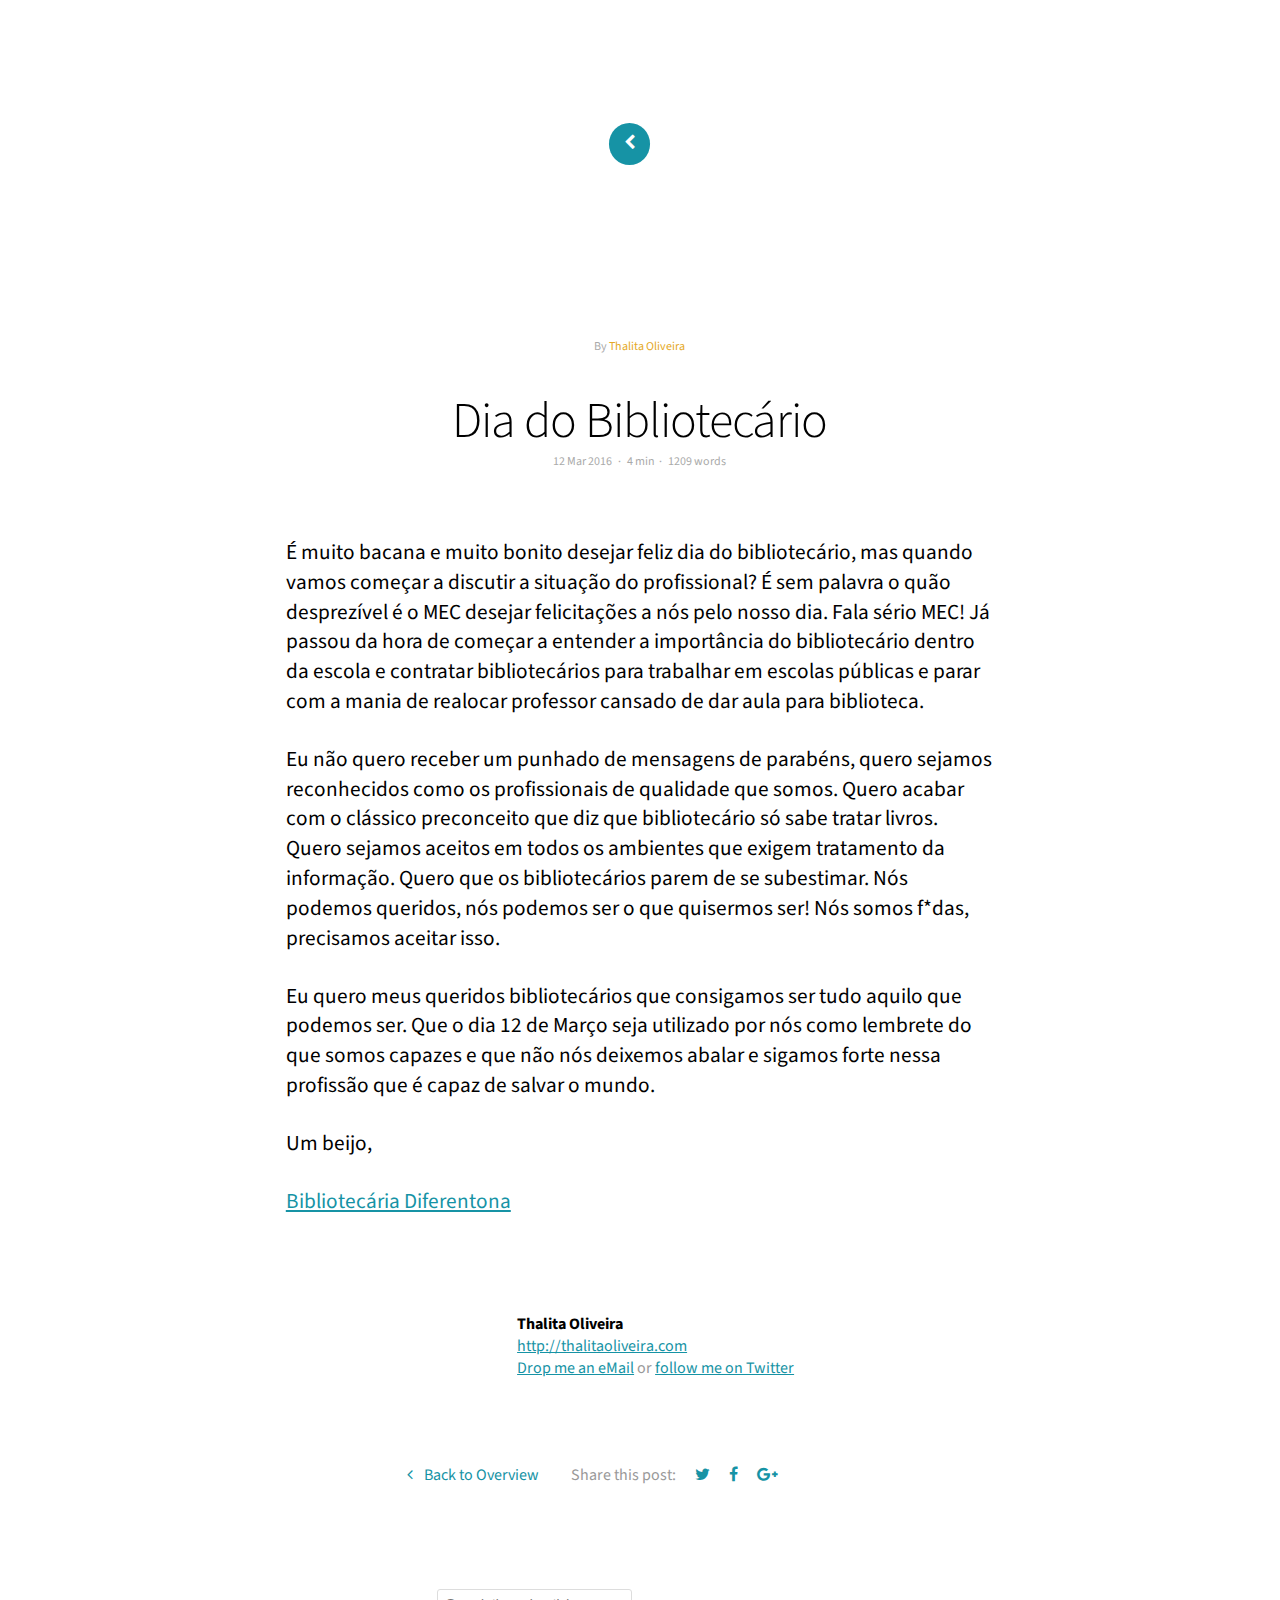
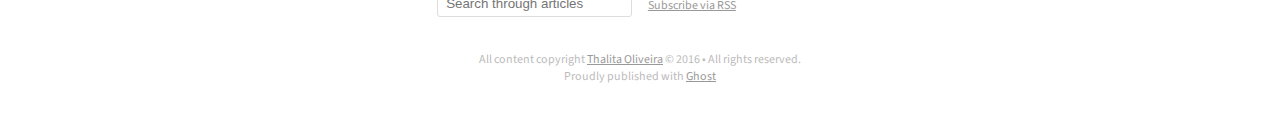
==== commit 027809ec: "Blog update at 2016-04-02 16:28:36" ====
--- a/dia-do-bibliotecario/index.html
+++ b/dia-do-bibliotecario/index.html
@@ -30,8 +30,8 @@
 
     <link rel="shortcut icon" href="../favicon.ico">
 
-    <link rel="stylesheet" type="text/css" href="../assets/css/main.css?v=9c17a41917" />
-    <link rel="stylesheet" href="../assets/js/styles/obsidian.css?v=9c17a41917">
+    <link rel="stylesheet" type="text/css" href="../assets/css/main.css?v=7b82574ee6" />
+    <link rel="stylesheet" href="../assets/js/styles/obsidian.css?v=7b82574ee6">
 
     <link href="http://netdna.bootstrapcdn.com/font-awesome/4.0.3/css/font-awesome.min.css" rel="stylesheet">
     <link rel="stylesheet" href="http://brick.a.ssl.fastly.net/Linux+Libertine:400,400i,700,700i">
@@ -84,7 +84,6 @@
                 <article class="post article" itemscope itemtype="http://schema.org/BlogPosting" role="article">
                 <header class="post-header">
                     <a href="../index.html" class="button-back"><i class="fa fa-chevron-left "></i></a>
-                    
                 </header>
                 <div class="post-author">
                     <div class="author-image" style="background-image: url(http://www.gravatar.com/avatar/0c8b65e750cf03abf9b9741b31fd6241?s=250&amp;d=mm&amp;r=x)">Blog Logo</div>
@@ -182,11 +181,11 @@
 
 
 
-    <script src="../assets/js/readingTime.min.js?v=9c17a41917"></script>
+    <script src="../assets/js/readingTime.min.js?v=7b82574ee6"></script>
     <!-- Ghost Search Script-->
-    <script src="../assets/js/jquery.ghostHunter.min.js?v=9c17a41917"></script>
-
-    <script type="text/javascript" src="../assets/js/min/index-ck.js?v=9c17a41917"></script>
+    <script src="../assets/js/jquery.ghostHunter.min.js?v=7b82574ee6"></script>
+
+    <script type="text/javascript" src="../assets/js/min/index-ck.js?v=7b82574ee6"></script>
     <script>
       (function(i,s,o,g,r,a,m){i['GoogleAnalyticsObject']=r;i[r]=i[r]||function(){
       (i[r].q=i[r].q||[]).push(arguments)},i[r].l=1*new Date();a=s.createElement(o),
@@ -197,8 +196,8 @@
       ga('send', 'pageview');
 
     </script>
-      <script type="text/javascript" src="../assets/js/jquery.fitvids.js?v=9c17a41917"></script>
-      <script src="../assets/js/highlight.pack.js?v=9c17a41917"></script>
+      <script type="text/javascript" src="../assets/js/jquery.fitvids.js?v=7b82574ee6"></script>
+      <script src="../assets/js/highlight.pack.js?v=7b82574ee6"></script>
       <script>hljs.initHighlightingOnLoad();</script>
 
     <script>
